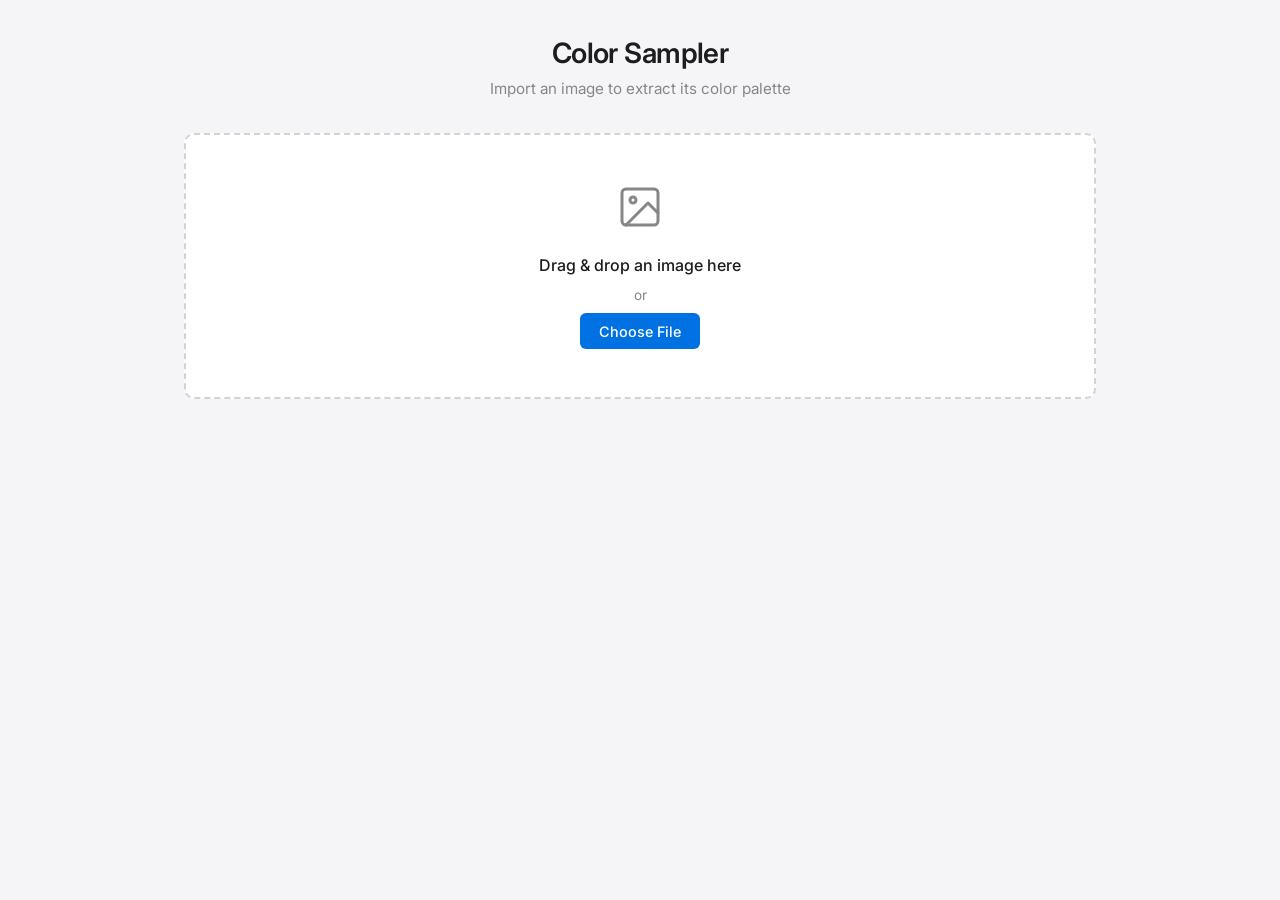
==== color-sampler.html @ c10bda0a "Add color sampler tool for extracting palettes from images Standalone tool with three automatic algo" ====
<!DOCTYPE html>
<html lang="en">
<head>
  <meta charset="UTF-8">
  <meta name="viewport" content="width=device-width, initial-scale=1.0">
  <title>Color Sampler</title>
  <link rel="preconnect" href="https://fonts.googleapis.com">
  <link rel="preconnect" href="https://fonts.gstatic.com" crossorigin>
  <link href="https://fonts.googleapis.com/css2?family=Inter:wght@400;500;600&display=swap" rel="stylesheet">
  <link rel="stylesheet" href="color-sampler.css">
</head>
<body>
  <header>
    <h1>Color Sampler</h1>
    <p>Import an image to extract its color palette</p>
  </header>

  <main>
    <!-- Zone 1: Import -->
    <section id="drop-zone" class="drop-zone">
      <div class="drop-zone-content">
        <svg width="48" height="48" viewBox="0 0 24 24" fill="none" stroke="currentColor" stroke-width="1.5" stroke-linecap="round" stroke-linejoin="round">
          <rect x="3" y="3" width="18" height="18" rx="2"/>
          <circle cx="8.5" cy="8.5" r="1.5"/>
          <path d="m21 15-5-5L5 21"/>
        </svg>
        <p class="drop-zone-label">Drag &amp; drop an image here</p>
        <p class="drop-zone-or">or</p>
        <button id="file-btn" class="btn">Choose File</button>
      </div>
      <input type="file" id="file-input" accept="image/*" hidden>
      <p id="drop-zone-error" class="drop-zone-error" hidden></p>
    </section>

    <!-- Zone 2: Image display + eyedropper -->
    <section id="image-section" class="image-section" hidden>
      <div class="image-toolbar">
        <button id="new-image-btn" class="btn btn-small">New Image</button>
      </div>
      <div class="image-container" id="image-container">
        <canvas id="image-canvas"></canvas>
        <div id="loupe" class="loupe" hidden>
          <canvas id="loupe-canvas" width="120" height="120"></canvas>
        </div>
      </div>
      <p class="hint">Click anywhere on the image to pick a color</p>
    </section>

    <!-- Hidden canvas for downsampled analysis -->
    <canvas id="analysis-canvas" hidden></canvas>

    <!-- Zone 3: Results -->
    <section id="results" class="results" hidden></section>
  </main>

  <!-- Toast -->
  <div id="toast" class="toast" role="status" aria-live="polite" hidden>Copied!</div>

  <script src="color-sampler.js"></script>
</body>
</html>
---- color-sampler.css ----
:root {
  --cs-bg: #f5f5f7;
  --cs-surface: #ffffff;
  --cs-text: #1d1d1f;
  --cs-muted: #86868b;
  --cs-border: #d2d2d7;
  --cs-accent: #0071e3;
  --cs-accent-hover: #0077ed;
  --cs-radius: 10px;
  --cs-shadow: 0 1px 3px rgba(0, 0, 0, 0.08);
}

*,
*::before,
*::after {
  box-sizing: border-box;
  margin: 0;
  padding: 0;
}

body {
  font-family: "Inter", -apple-system, BlinkMacSystemFont, "Segoe UI", Roboto, sans-serif;
  background: var(--cs-bg);
  color: var(--cs-text);
  line-height: 1.5;
  max-width: 960px;
  margin: 0 auto;
  padding: 2rem 1.5rem 4rem;
}

/* --- Header --- */

header {
  text-align: center;
  margin-bottom: 2rem;
}

header h1 {
  font-size: 1.75rem;
  font-weight: 600;
  letter-spacing: -0.02em;
}

header p {
  color: var(--cs-muted);
  font-size: 0.95rem;
  margin-top: 0.25rem;
}

/* --- Buttons --- */

.btn {
  display: inline-flex;
  align-items: center;
  gap: 0.4rem;
  padding: 0.6rem 1.2rem;
  font-size: 0.9rem;
  font-weight: 500;
  font-family: inherit;
  color: #fff;
  background: var(--cs-accent);
  border: none;
  border-radius: 6px;
  cursor: pointer;
  transition: background 0.15s;
}

.btn:hover {
  background: var(--cs-accent-hover);
}

.btn-small {
  padding: 0.4rem 0.8rem;
  font-size: 0.8rem;
}

/* --- Drop Zone --- */

.drop-zone {
  background: var(--cs-surface);
  border: 2px dashed var(--cs-border);
  border-radius: var(--cs-radius);
  padding: 3rem 2rem;
  text-align: center;
  transition: border-color 0.2s, background 0.2s;
  cursor: pointer;
}

.drop-zone.dragover {
  border-color: var(--cs-accent);
  background: #f0f5ff;
}

.drop-zone-content svg {
  color: var(--cs-muted);
  margin-bottom: 1rem;
}

.drop-zone-label {
  font-size: 1rem;
  font-weight: 500;
}

.drop-zone-or {
  color: var(--cs-muted);
  font-size: 0.85rem;
  margin: 0.5rem 0;
}

.drop-zone-error {
  color: #d32f2f;
  font-size: 0.85rem;
  margin-top: 0.75rem;
}

/* --- Image Section --- */

.image-section {
  margin-top: 1.5rem;
}

.image-toolbar {
  display: flex;
  justify-content: flex-end;
  margin-bottom: 0.75rem;
}

.image-container {
  position: relative;
  background: var(--cs-surface);
  border-radius: var(--cs-radius);
  box-shadow: var(--cs-shadow);
  overflow: hidden;
  display: inline-block;
  width: 100%;
}

.image-container canvas {
  display: block;
  width: 100%;
  height: auto;
  cursor: crosshair;
}

.hint {
  color: var(--cs-muted);
  font-size: 0.8rem;
  text-align: center;
  margin-top: 0.5rem;
}

/* --- Loupe --- */

.loupe {
  position: absolute;
  width: 120px;
  height: 120px;
  border-radius: 50%;
  border: 3px solid #fff;
  box-shadow: 0 2px 8px rgba(0, 0, 0, 0.25);
  pointer-events: none;
  overflow: hidden;
  transform: translate(-50%, -50%);
  z-index: 10;
}

.loupe canvas {
  width: 120px;
  height: 120px;
  image-rendering: pixelated;
}

/* --- Results --- */

.results {
  margin-top: 2rem;
  display: flex;
  flex-direction: column;
  gap: 1.5rem;
}

.algorithm-group {
  background: var(--cs-surface);
  border-radius: var(--cs-radius);
  box-shadow: var(--cs-shadow);
  padding: 1.25rem 1.5rem;
}

.algorithm-group h2 {
  font-size: 1rem;
  font-weight: 600;
  margin-bottom: 1rem;
  letter-spacing: -0.01em;
}

.swatches {
  display: flex;
  flex-wrap: wrap;
  gap: 12px;
}

.swatch {
  flex: 1 1 140px;
  max-width: 200px;
  min-width: 120px;
}

.swatch-color {
  width: 100%;
  aspect-ratio: 1;
  border-radius: 8px;
  border: 1px solid rgba(0, 0, 0, 0.06);
  margin-bottom: 0.5rem;
}

.swatch-values {
  display: flex;
  flex-direction: column;
  gap: 2px;
}

.color-value {
  display: block;
  width: 100%;
  padding: 0.3rem 0.5rem;
  font-family: "SF Mono", "Fira Code", "Fira Mono", "Roboto Mono", monospace;
  font-size: 0.7rem;
  color: var(--cs-text);
  background: var(--cs-bg);
  border: 1px solid transparent;
  border-radius: 4px;
  cursor: pointer;
  text-align: left;
  transition: background 0.15s, border-color 0.15s;
  white-space: nowrap;
  overflow: hidden;
  text-overflow: ellipsis;
}

.color-value:hover {
  background: #e8e8ed;
  border-color: var(--cs-border);
}

.color-value.copied {
  background: #d4edda;
  border-color: #28a745;
  color: #155724;
}

.eyedropper-placeholder {
  color: var(--cs-muted);
  font-size: 0.85rem;
  padding: 1rem 0;
}

/* --- Toast --- */

.toast {
  position: fixed;
  bottom: 2rem;
  left: 50%;
  transform: translateX(-50%) translateY(20px);
  background: var(--cs-text);
  color: #fff;
  padding: 0.6rem 1.2rem;
  border-radius: 8px;
  font-size: 0.85rem;
  font-weight: 500;
  opacity: 0;
  transition: opacity 0.2s, transform 0.2s;
  pointer-events: none;
  z-index: 100;
}

.toast.visible {
  opacity: 1;
  transform: translateX(-50%) translateY(0);
}

/* --- Analyzing state --- */

.analyzing-indicator {
  color: var(--cs-muted);
  font-size: 0.9rem;
  text-align: center;
  padding: 2rem;
}

/* --- Responsive --- */

@media (max-width: 640px) {
  body {
    padding: 1.25rem 1rem 3rem;
  }

  .swatch {
    flex: 1 1 100%;
    max-width: 100%;
    display: flex;
    gap: 0.75rem;
    align-items: flex-start;
  }

  .swatch-color {
    width: 64px;
    min-width: 64px;
    aspect-ratio: 1;
    margin-bottom: 0;
  }

  .swatch-values {
    flex: 1;
    min-width: 0;
  }

  .algorithm-group {
    padding: 1rem;
  }
}
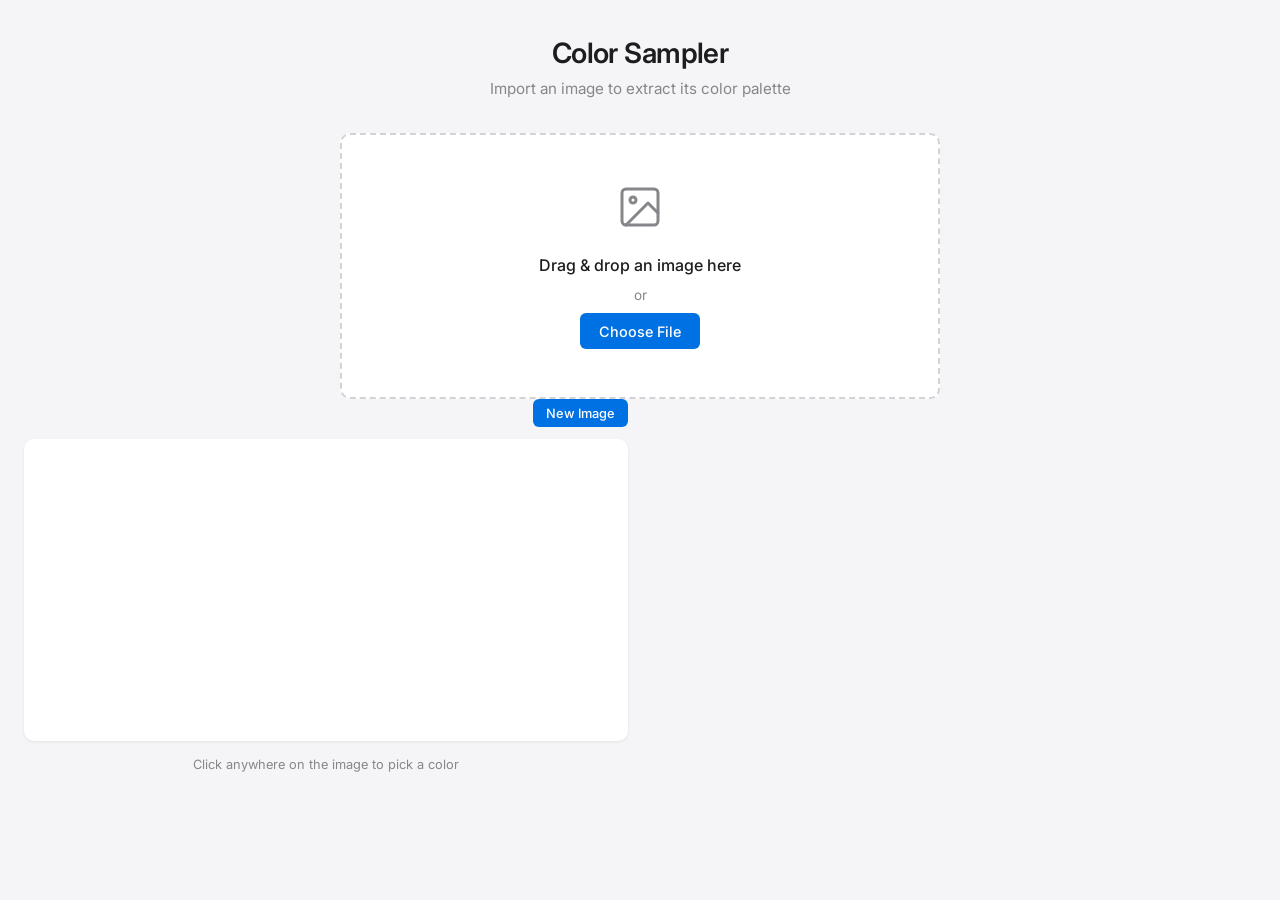
==== commit 70adcb3b: "Switch to two-column layout: image left, palettes right Image stays sticky on the left while scrolli" ====
--- a/color-sampler.html
+++ b/color-sampler.html
@@ -32,25 +32,28 @@
       <p id="drop-zone-error" class="drop-zone-error" hidden></p>
     </section>
 
-    <!-- Zone 2: Image display + eyedropper -->
-    <section id="image-section" class="image-section" hidden>
-      <div class="image-toolbar">
-        <button id="new-image-btn" class="btn btn-small">New Image</button>
-      </div>
-      <div class="image-container" id="image-container">
-        <canvas id="image-canvas"></canvas>
-        <div id="loupe" class="loupe" hidden>
-          <canvas id="loupe-canvas" width="120" height="120"></canvas>
+    <!-- Two-column workspace -->
+    <div id="workspace" class="workspace" hidden>
+      <!-- Left: Image display + eyedropper -->
+      <section id="image-section" class="image-section">
+        <div class="image-toolbar">
+          <button id="new-image-btn" class="btn btn-small">New Image</button>
         </div>
-      </div>
-      <p class="hint">Click anywhere on the image to pick a color</p>
-    </section>
+        <div class="image-container" id="image-container">
+          <canvas id="image-canvas"></canvas>
+          <div id="loupe" class="loupe" hidden>
+            <canvas id="loupe-canvas" width="120" height="120"></canvas>
+          </div>
+        </div>
+        <p class="hint">Click anywhere on the image to pick a color</p>
+      </section>
+
+      <!-- Right: Results -->
+      <section id="results" class="results"></section>
+    </div>
 
     <!-- Hidden canvas for downsampled analysis -->
     <canvas id="analysis-canvas" hidden></canvas>
-
-    <!-- Zone 3: Results -->
-    <section id="results" class="results" hidden></section>
   </main>
 
   <!-- Toast -->
--- a/color-sampler.css
+++ b/color-sampler.css
@@ -23,9 +23,19 @@
   background: var(--cs-bg);
   color: var(--cs-text);
   line-height: 1.5;
-  max-width: 960px;
+  margin: 0;
+  padding: 2rem 1.5rem 4rem;
+}
+
+/* --- Two-column workspace --- */
+
+.workspace {
+  display: grid;
+  grid-template-columns: 1fr 1fr;
+  gap: 1.5rem;
+  align-items: start;
+  max-width: 1400px;
   margin: 0 auto;
-  padding: 2rem 1.5rem 4rem;
 }
 
 /* --- Header --- */
@@ -84,6 +94,8 @@
   text-align: center;
   transition: border-color 0.2s, background 0.2s;
   cursor: pointer;
+  max-width: 600px;
+  margin: 0 auto;
 }
 
 .drop-zone.dragover {
@@ -116,7 +128,8 @@
 /* --- Image Section --- */
 
 .image-section {
-  margin-top: 1.5rem;
+  position: sticky;
+  top: 1rem;
 }
 
 .image-toolbar {
@@ -173,7 +186,6 @@
 /* --- Results --- */
 
 .results {
-  margin-top: 2rem;
   display: flex;
   flex-direction: column;
   gap: 1.5rem;
@@ -194,15 +206,9 @@
 }
 
 .swatches {
-  display: flex;
-  flex-wrap: wrap;
-  gap: 12px;
-}
-
-.swatch {
-  flex: 1 1 140px;
-  max-width: 200px;
-  min-width: 120px;
+  display: grid;
+  grid-template-columns: repeat(3, 1fr);
+  gap: 10px;
 }
 
 .swatch-color {
@@ -210,7 +216,7 @@
   aspect-ratio: 1;
   border-radius: 8px;
   border: 1px solid rgba(0, 0, 0, 0.06);
-  margin-bottom: 0.5rem;
+  margin-bottom: 0.4rem;
 }
 
 .swatch-values {
@@ -289,29 +295,28 @@
 
 /* --- Responsive --- */
 
-@media (max-width: 640px) {
+@media (max-width: 860px) {
+  .workspace {
+    grid-template-columns: 1fr;
+    max-width: 600px;
+  }
+
+  .image-section {
+    position: static;
+  }
+
+  .swatches {
+    grid-template-columns: repeat(3, 1fr);
+  }
+}
+
+@media (max-width: 480px) {
   body {
     padding: 1.25rem 1rem 3rem;
   }
 
-  .swatch {
-    flex: 1 1 100%;
-    max-width: 100%;
-    display: flex;
-    gap: 0.75rem;
-    align-items: flex-start;
-  }
-
-  .swatch-color {
-    width: 64px;
-    min-width: 64px;
-    aspect-ratio: 1;
-    margin-bottom: 0;
-  }
-
-  .swatch-values {
-    flex: 1;
-    min-width: 0;
+  .swatches {
+    grid-template-columns: repeat(2, 1fr);
   }
 
   .algorithm-group {
